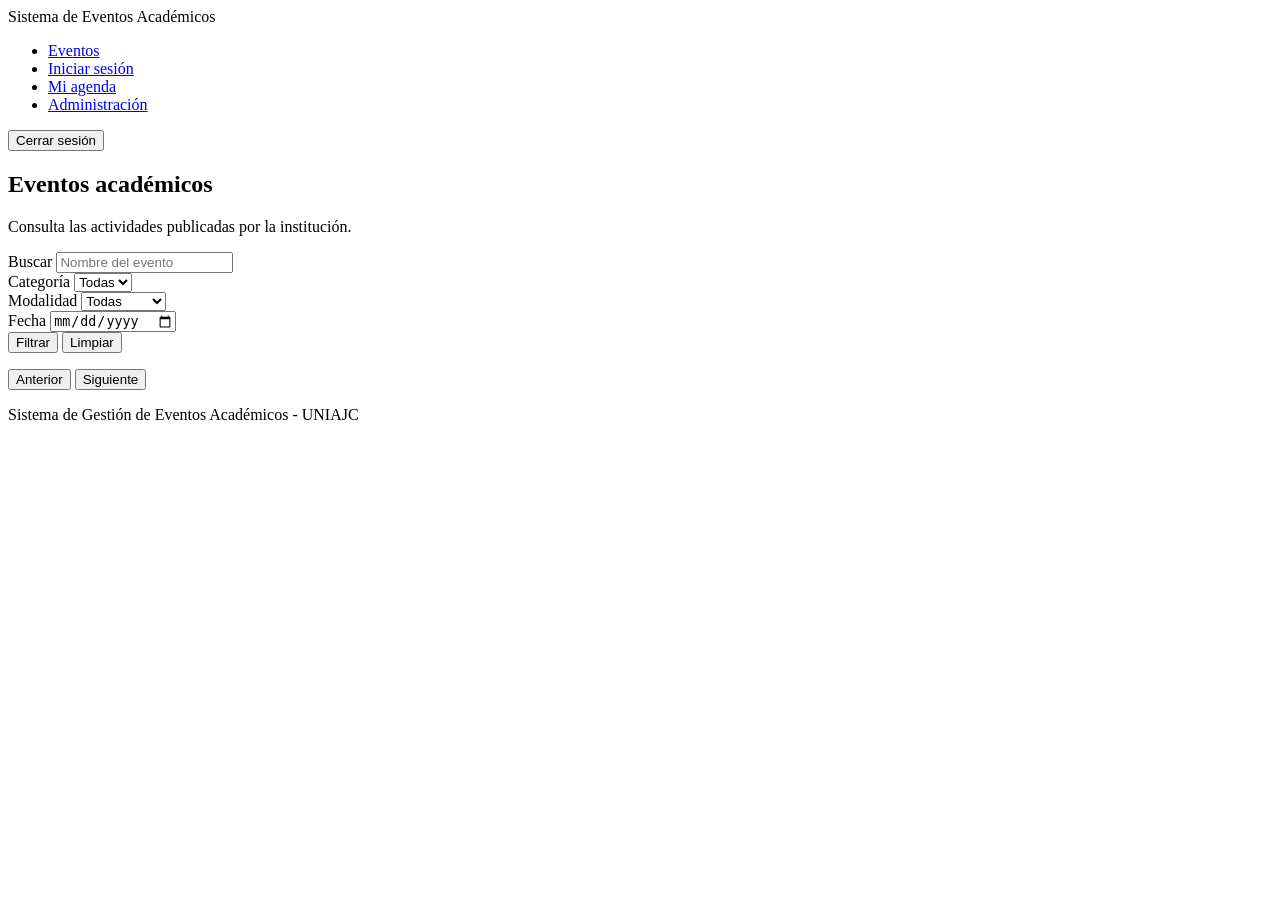
==== html/index.html @ 4174306f "Agregación del HTML de la página index para el catálogo y detalle de eventos" ====
<!DOCTYPE html>
<html lang="es">

<head>
  <meta charset="UTF-8">
  <meta name="viewport" content="width=device-width, initial-scale=1.0">
  <title>Eventos - Sistema de Gestión de Eventos Académicos</title>
  <link rel="stylesheet" href="css/global.css">
</head>


<body>

  <header>
    <div class="marca">
      <span>Sistema de Eventos Académicos</span>
    </div>

    <nav aria-label="Menú principal">
      <ul>
        <li><a href="index.html" aria-current="page">Eventos</a></li>
        <li><a href="login.html">Iniciar sesión</a></li>
        <li><a href="participante.html">Mi agenda</a></li>
        <li><a href="admin.html">Administración</a></li>
      </ul>
    </nav>

    <div class="sesion">
      <span id="nombre-usuario"></span>
      <button type="button" id="btn-salir">Cerrar sesión</button>
    </div>
  </header>

  <main>

    <section id="presentacion">
      <h1>Eventos académicos</h1>
      <p>Consulta las actividades publicadas por la institución.</p>
    </section>

    <section id="catalogo">

      <form id="form-filtros">

        <div class="campo">
          <label for="filtro-texto">Buscar</label>
          <input type="search" id="filtro-texto" name="texto" placeholder="Nombre del evento">
        </div>

        <div class="campo">
          <label for="filtro-categoria">Categoría</label>
          <select id="filtro-categoria" name="categoria">
            <option value="">Todas</option>
          </select>
        </div>

        <div class="campo">
          <label for="filtro-modalidad">Modalidad</label>
          <select id="filtro-modalidad" name="modalidad">
            <option value="">Todas</option>
            <option value="PRESENCIAL">Presencial</option>
            <option value="VIRTUAL">Virtual</option>
          </select>
        </div>

        <div class="campo">
          <label for="filtro-fecha">Fecha</label>
          <input type="date" id="filtro-fecha" name="fecha">
        </div>

        <button type="submit">Filtrar</button>
        <button type="reset" id="btn-limpiar-filtros">Limpiar</button>
      </form>

      <ul id="lista-eventos">
      </ul>



      <div id="catalogo-vacio" hidden>
        <h3>No se encontraron eventos</h3>
        <p>Intenta con otros filtros de búsqueda.</p>
      </div>



      <nav id="paginacion" aria-label="Paginación de eventos">
        <button type="button" id="btn-pagina-anterior">Anterior</button>
        <span id="pagina-actual"></span>
        <button type="button" id="btn-pagina-siguiente">Siguiente</button>
      </nav>

    </section>

    <section id="detalle-evento" hidden>

      <button type="button" id="btn-cerrar-detalle">Volver al catálogo</button>

      <article>
        <h2 id="detalle-titulo"></h2>

        <span id="detalle-categoria" class="categoria"></span>

        <p id="detalle-descripcion"></p>

        <dl id="detalle-datos">
          <dt>Fecha</dt>
          <dd id="detalle-fecha"></dd>

          <dt>Horario</dt>
          <dd id="detalle-horario"></dd>

          <dt>Modalidad</dt>
          <dd id="detalle-modalidad"></dd>

          <dt>Lugar</dt>
          <dd id="detalle-lugar"></dd>

          <dt>Cupos disponibles</dt>
          <dd id="detalle-cupos"></dd>

          <dt>Organizador</dt>
          <dd id="detalle-organizador"></dd>
        </dl>

        <p id="detalle-mensaje" role="alert" hidden></p>

        <button type="button" id="btn-inscribirse">Inscribirme</button>
      </article>

    </section>

  </main>


  <footer>
    <p>Sistema de Gestión de Eventos Académicos - UNIAJC</p>
  </footer>

  <script src="js/script.js"></script>
</body>
</html>
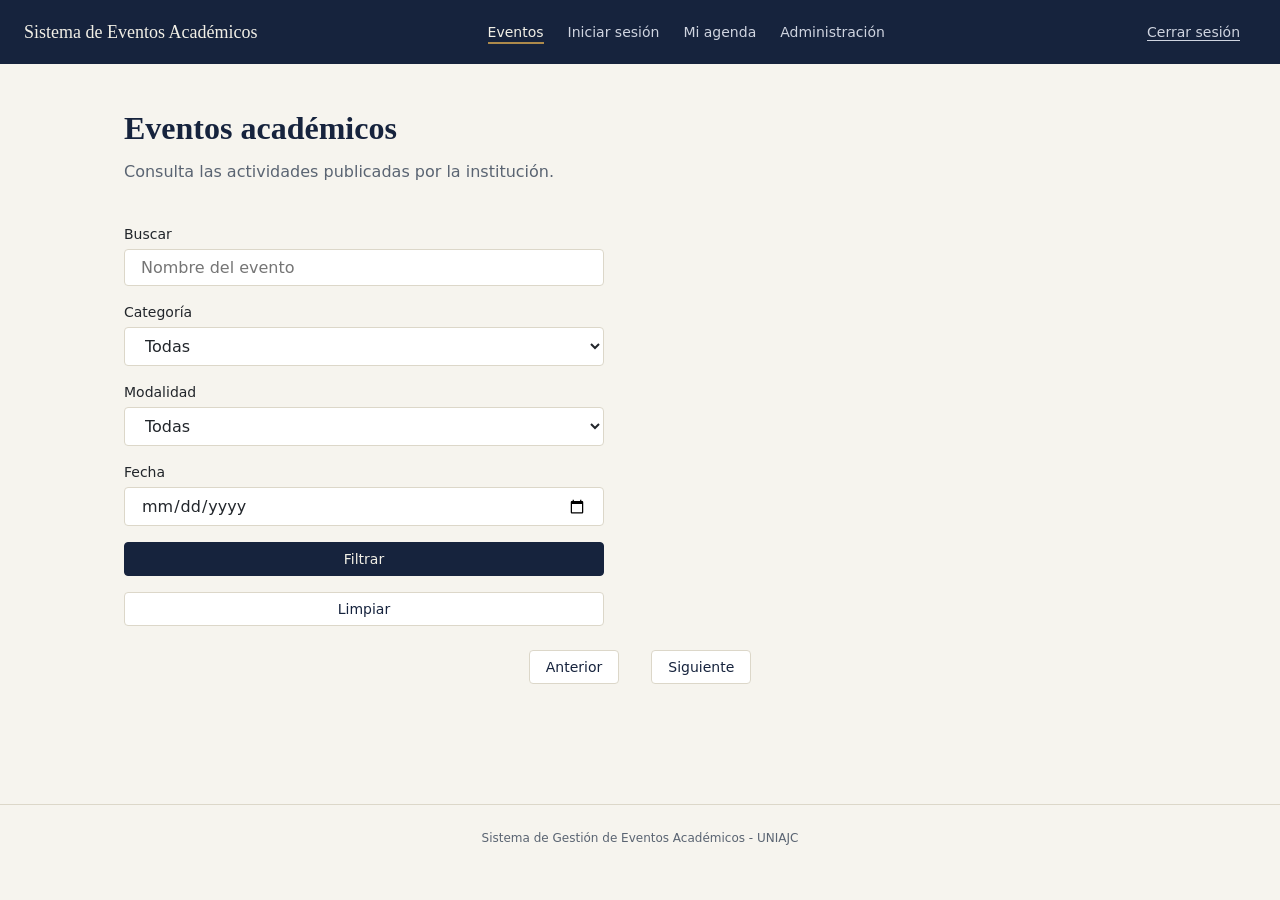
==== commit e0e041cd: "Creación de estilos de pagina participante y correción de referencia css en index" ====
--- a/html/index.html
+++ b/html/index.html
@@ -5,7 +5,8 @@
   <meta charset="UTF-8">
   <meta name="viewport" content="width=device-width, initial-scale=1.0">
   <title>Eventos - Sistema de Gestión de Eventos Académicos</title>
-  <link rel="stylesheet" href="css/global.css">
+  <link rel="stylesheet" href="../css/global.css">
+  <link rel="stylesheet" href="../css/participante.css">
 </head>
 
 
--- a/css/global.css
+++ b/css/global.css
@@ -0,0 +1,485 @@
+:root {
+
+  --color-primario: #16233d;      
+  --color-primario-claro: #2d3f61;
+  --color-acento: #ad8a4b;    
+  --color-acento-fondo: #f1e8d6;
+
+  --color-fondo: #f6f4ee;
+  --color-superficie: #ffffff;
+  --color-borde: #dcd7c9;
+
+  --color-texto: #22262b;
+  --color-texto-suave: #5a6472;
+  --color-texto-claro: #f1efe6;
+
+  --color-exito: #3f7d58;
+  --color-exito-fondo: #e7f1ea;
+  --color-peligro: #a94438;
+  --color-peligro-fondo: #f6e8e6;
+  --color-informativo: #2d5fae;
+  --color-informativo-fondo: #e7edf9;
+  --color-advertencia: #946c1f;
+  --color-advertencia-fondo: #faf1dd;
+
+  --fuente-titulos: "Source Serif 4", Georgia, serif;
+  --fuente-texto: "IBM Plex Sans", system-ui, sans-serif;
+  --fuente-datos: "IBM Plex Mono", monospace;
+
+  --texto-xs: 0.75rem;
+  --texto-sm: 0.875rem;
+  --texto-base: 1rem;
+  --texto-md: 1.125rem;
+  --texto-lg: 1.5rem;
+  --texto-xl: 2rem;
+
+  --espacio-xs: 4px;
+  --espacio-sm: 8px;
+  --espacio-md: 16px;
+  --espacio-lg: 24px;
+  --espacio-xl: 40px;
+
+  --radio-borde: 4px;
+  --radio-borde-circular: 999px;
+  --sombra-suave: 0 1px 2px rgba(22, 35, 61, 0.08);
+  --sombra-media: 0 8px 28px rgba(22, 35, 61, 0.18);
+
+  --ancho-maximo: 1080px;
+  --duracion-transicion: 0.15s;
+}
+
+
+*,
+*::before,
+*::after {
+  box-sizing: border-box;
+}
+
+html {
+  scroll-behavior: smooth;
+}
+
+body {
+  margin: 0;
+  background-color: var(--color-fondo);
+  color: var(--color-texto);
+  font-family: var(--fuente-texto);
+  font-size: var(--texto-base);
+  line-height: 1.5;
+}
+
+h1, h2, h3, h4 {
+  font-family: var(--fuente-titulos);
+  color: var(--color-primario);
+  margin: 0 0 var(--espacio-sm);
+  font-weight: 600;
+}
+
+h1 { font-size: var(--texto-xl); }
+h2 { font-size: var(--texto-lg); }
+h3 { font-size: var(--texto-md); }
+
+p {
+  margin: 0 0 var(--espacio-md);
+  color: var(--color-texto-suave);
+}
+
+a {
+  color: var(--color-primario);
+}
+
+ul, ol {
+  list-style: none;
+  margin: 0;
+  padding: 0;
+}
+
+button {
+  font-family: inherit;
+  cursor: pointer;
+}
+
+[hidden] {
+  display: none !important;
+}
+
+
+header {
+  background-color: var(--color-primario);
+  color: var(--color-texto-claro);
+  display: flex;
+  align-items: center;
+  justify-content: space-between;
+  gap: var(--espacio-lg);
+  flex-wrap: wrap;
+  padding: var(--espacio-md) var(--espacio-lg);
+}
+
+header .marca {
+  font-family: var(--fuente-titulos);
+  font-size: var(--texto-md);
+  color: var(--color-texto-claro);
+}
+
+header nav ul {
+  display: flex;
+  gap: var(--espacio-lg);
+}
+
+header nav a {
+  color: #cfd4e0;
+  text-decoration: none;
+  font-size: var(--texto-sm);
+  padding-bottom: 2px;
+  border-bottom: 2px solid transparent;
+  transition: color var(--duracion-transicion);
+}
+
+header nav a:hover {
+  color: var(--color-texto-claro);
+}
+
+header nav a[aria-current="page"] {
+  color: var(--color-texto-claro);
+  border-bottom-color: var(--color-acento);
+}
+
+header .sesion {
+  display: flex;
+  align-items: center;
+  gap: var(--espacio-md);
+  font-size: var(--texto-sm);
+  color: #cfd4e0;
+}
+
+header .sesion button {
+  background: none;
+  border: none;
+  color: #cfd4e0;
+  text-decoration: underline;
+  text-underline-offset: 3px;
+  font-size: var(--texto-sm);
+}
+
+header .sesion button:hover {
+  color: var(--color-texto-claro);
+}
+
+
+main {
+  max-width: var(--ancho-maximo);
+  margin: 0 auto;
+  padding: var(--espacio-xl) var(--espacio-lg) calc(var(--espacio-xl) * 2);
+}
+
+main > section {
+  margin-bottom: var(--espacio-xl);
+}
+
+
+[role="tablist"] {
+  display: flex;
+  gap: var(--espacio-lg);
+  border-bottom: 1px solid var(--color-borde);
+  margin-bottom: var(--espacio-lg);
+}
+
+[role="tab"] {
+  background: none;
+  border: none;
+  padding: var(--espacio-sm) 0;
+  font-size: var(--texto-base);
+  color: var(--color-texto-suave);
+  border-bottom: 2px solid transparent;
+  transform: translateY(1px);
+}
+
+[role="tab"][aria-selected="true"] {
+  color: var(--color-primario);
+  font-weight: 600;
+  border-bottom-color: var(--color-primario);
+}
+
+
+
+form {
+  display: flex;
+  flex-direction: column;
+  gap: var(--espacio-md);
+  max-width: 480px;
+}
+
+form.form-en-linea {
+  flex-direction: row;
+  flex-wrap: wrap;
+  align-items: flex-end;
+  max-width: none;
+}
+
+.campo {
+  display: flex;
+  flex-direction: column;
+  gap: var(--espacio-xs);
+}
+
+label {
+  font-size: var(--texto-sm);
+  color: var(--color-texto);
+  font-weight: 500;
+}
+
+input,
+select,
+textarea {
+  font-family: inherit;
+  font-size: var(--texto-base);
+  padding: var(--espacio-sm) var(--espacio-md);
+  border: 1px solid var(--color-borde);
+  border-radius: var(--radio-borde);
+  background-color: var(--color-superficie);
+  color: var(--color-texto);
+}
+
+input:focus,
+select:focus,
+textarea:focus,
+button:focus-visible,
+a:focus-visible {
+  outline: 2px solid var(--color-informativo);
+  outline-offset: 2px;
+}
+
+textarea {
+  min-height: 96px;
+  resize: vertical;
+}
+
+.error {
+  font-size: var(--texto-xs);
+  color: var(--color-peligro);
+  min-height: 1em;
+}
+
+[role="alert"] {
+  background-color: var(--color-peligro-fondo);
+  color: var(--color-peligro);
+  padding: var(--espacio-sm) var(--espacio-md);
+  border-radius: var(--radio-borde);
+  font-size: var(--texto-sm);
+}
+
+
+button {
+  font-size: var(--texto-sm);
+  padding: var(--espacio-sm) var(--espacio-md);
+  border-radius: var(--radio-borde);
+  border: 1px solid var(--color-borde);
+  background-color: var(--color-superficie);
+  color: var(--color-primario);
+  transition: border-color var(--duracion-transicion), background-color var(--duracion-transicion);
+}
+
+button:hover {
+  border-color: var(--color-primario);
+}
+
+button[type="submit"],
+button.boton-primario {
+  background-color: var(--color-primario);
+  border-color: var(--color-primario);
+  color: var(--color-texto-claro);
+}
+
+button[type="submit"]:hover,
+button.boton-primario:hover {
+  background-color: var(--color-primario-claro);
+}
+
+button[data-accion="cancelar"],
+button.boton-peligro {
+  color: var(--color-peligro);
+  border-color: var(--color-peligro-fondo);
+}
+
+button[data-accion="cancelar"]:hover,
+button.boton-peligro:hover {
+  background-color: var(--color-peligro-fondo);
+  border-color: var(--color-peligro);
+}
+
+
+#lista-eventos,
+#lista-activas,
+#lista-historial {
+  display: flex;
+  flex-direction: column;
+  gap: var(--espacio-md);
+}
+
+#lista-eventos > li,
+#lista-activas > li,
+#lista-historial > li {
+  background-color: var(--color-superficie);
+  border: 1px solid var(--color-borde);
+  border-left: 3px solid var(--color-primario);
+  border-radius: var(--radio-borde);
+  padding: var(--espacio-md) var(--espacio-lg);
+  box-shadow: var(--sombra-suave);
+  display: flex;
+  justify-content: space-between;
+  align-items: center;
+  gap: var(--espacio-md);
+  flex-wrap: wrap;
+}
+
+.categoria {
+  display: inline-block;
+  font-family: var(--fuente-datos);
+  font-size: var(--texto-xs);
+  color: var(--color-acento);
+  background-color: var(--color-acento-fondo);
+  border-radius: var(--radio-borde);
+  padding: 2px var(--espacio-sm);
+}
+
+.estado {
+  font-size: var(--texto-xs);
+  font-weight: 600;
+  padding: 2px var(--espacio-md);
+  border-radius: var(--radio-borde-circular);
+  background-color: var(--color-informativo-fondo);
+  color: var(--color-informativo);
+}
+
+.acciones {
+  display: flex;
+  gap: var(--espacio-sm);
+}
+
+
+[id^="vacio-"],
+#catalogo-vacio {
+  text-align: center;
+  padding: var(--espacio-xl);
+  border: 1px dashed var(--color-borde);
+  border-radius: var(--radio-borde);
+  color: var(--color-texto-suave);
+}
+
+
+#detalle-evento dl {
+  display: grid;
+  grid-template-columns: max-content 1fr;
+  gap: var(--espacio-sm) var(--espacio-lg);
+}
+
+#detalle-evento dt {
+  color: var(--color-texto-suave);
+  font-size: var(--texto-sm);
+}
+
+#detalle-evento dd {
+  margin: 0;
+  color: var(--color-texto);
+}
+
+
+table {
+  width: 100%;
+  border-collapse: collapse;
+  background-color: var(--color-superficie);
+  border: 1px solid var(--color-borde);
+  border-radius: var(--radio-borde);
+  overflow: hidden;
+}
+
+thead {
+  background-color: var(--color-fondo);
+}
+
+th, td {
+  text-align: left;
+  padding: var(--espacio-sm) var(--espacio-md);
+  border-bottom: 1px solid var(--color-borde);
+  font-size: var(--texto-sm);
+}
+
+th {
+  color: var(--color-texto-suave);
+  font-weight: 600;
+  font-size: var(--texto-xs);
+  text-transform: uppercase;
+  letter-spacing: 0.03em;
+}
+
+tbody tr:last-child td {
+  border-bottom: none;
+}
+
+tbody tr:hover {
+  background-color: var(--color-fondo);
+}
+
+
+dialog {
+  border: none;
+  border-radius: var(--radio-borde);
+  padding: var(--espacio-lg);
+  max-width: 480px;
+  width: 90%;
+  box-shadow: var(--sombra-media);
+  background-color: var(--color-superficie);
+}
+
+dialog::backdrop {
+  background-color: rgba(22, 35, 61, 0.45);
+}
+
+.dialogo-acciones {
+  display: flex;
+  justify-content: flex-end;
+  gap: var(--espacio-sm);
+  margin-top: var(--espacio-md);
+}
+
+
+#indicadores {
+  display: flex;
+  gap: var(--espacio-xl);
+  flex-wrap: wrap;
+}
+
+.indicador {
+  display: flex;
+  flex-direction: column;
+}
+
+.indicador .valor {
+  font-family: var(--fuente-titulos);
+  font-size: var(--texto-xl);
+  color: var(--color-primario);
+  line-height: 1;
+}
+
+.indicador .etiqueta {
+  font-size: var(--texto-xs);
+  color: var(--color-texto-suave);
+}
+
+
+#paginacion {
+  display: flex;
+  align-items: center;
+  justify-content: center;
+  gap: var(--espacio-md);
+  margin-top: var(--espacio-lg);
+}
+
+
+footer {
+  text-align: center;
+  padding: var(--espacio-lg);
+  border-top: 1px solid var(--color-borde);
+  color: var(--color-texto-suave);
+  font-size: var(--texto-xs);
+}
--- a/css/participante.css
+++ b/css/participante.css
@@ -0,0 +1,105 @@
+#saludo {
+  display: flex;
+  justify-content: space-between;
+  align-items: flex-end;
+  gap: var(--espacio-lg);
+  flex-wrap: wrap;
+  padding-bottom: var(--espacio-lg);
+  border-bottom: 1px solid var(--color-borde);
+}
+
+#saludo p {
+  margin-bottom: 0;
+}
+
+#resumen {
+  display: flex;
+  gap: var(--espacio-xl);
+  margin-top: var(--espacio-md);
+}
+
+#resumen .indicador .valor {
+  font-size: var(--texto-lg);
+}
+
+#lista-activas > li,
+#lista-historial > li {
+  padding-left: 0;
+  overflow: hidden;
+}
+
+.fecha {
+  display: flex;
+  flex-direction: column;
+  align-items: center;
+  justify-content: center;
+  min-width: 64px;
+  padding: var(--espacio-sm) var(--espacio-md);
+  border-right: 1px solid var(--color-borde);
+  font-family: var(--fuente-datos);
+  color: var(--color-primario);
+}
+
+.fecha .dia {
+  font-size: var(--texto-lg);
+  font-weight: 600;
+  line-height: 1;
+}
+
+.fecha .mes {
+  font-size: var(--texto-xs);
+  color: var(--color-texto-suave);
+  text-transform: uppercase;
+}
+
+.detalle {
+  flex: 1;
+}
+
+.meta {
+  font-size: var(--texto-sm);
+  color: var(--color-texto-suave);
+  margin-bottom: var(--espacio-xs);
+}
+
+
+
+
+
+.inscripcion[data-estado="ACTIVA"] {
+  border-left-color: var(--color-primario);
+}
+
+.inscripcion[data-estado="CANCELADA"] {
+  border-left-color: var(--color-peligro);
+  opacity: 0.75;
+}
+
+.inscripcion[data-estado="ASISTIO"] {
+  border-left-color: var(--color-exito);
+}
+
+.inscripcion[data-estado="NO_ASISTIO"] {
+  border-left-color: var(--color-texto-suave);
+  opacity: 0.85;
+}
+
+.estado[data-estado="ACTIVA"] {
+  color: var(--color-informativo);
+  background-color: var(--color-informativo-fondo);
+}
+
+.estado[data-estado="CANCELADA"] {
+  color: var(--color-peligro);
+  background-color: var(--color-peligro-fondo);
+}
+
+.estado[data-estado="ASISTIO"] {
+  color: var(--color-exito);
+  background-color: var(--color-exito-fondo);
+}
+
+.estado[data-estado="NO_ASISTIO"] {
+  color: var(--color-texto-suave);
+  background-color: var(--color-fondo);
+}
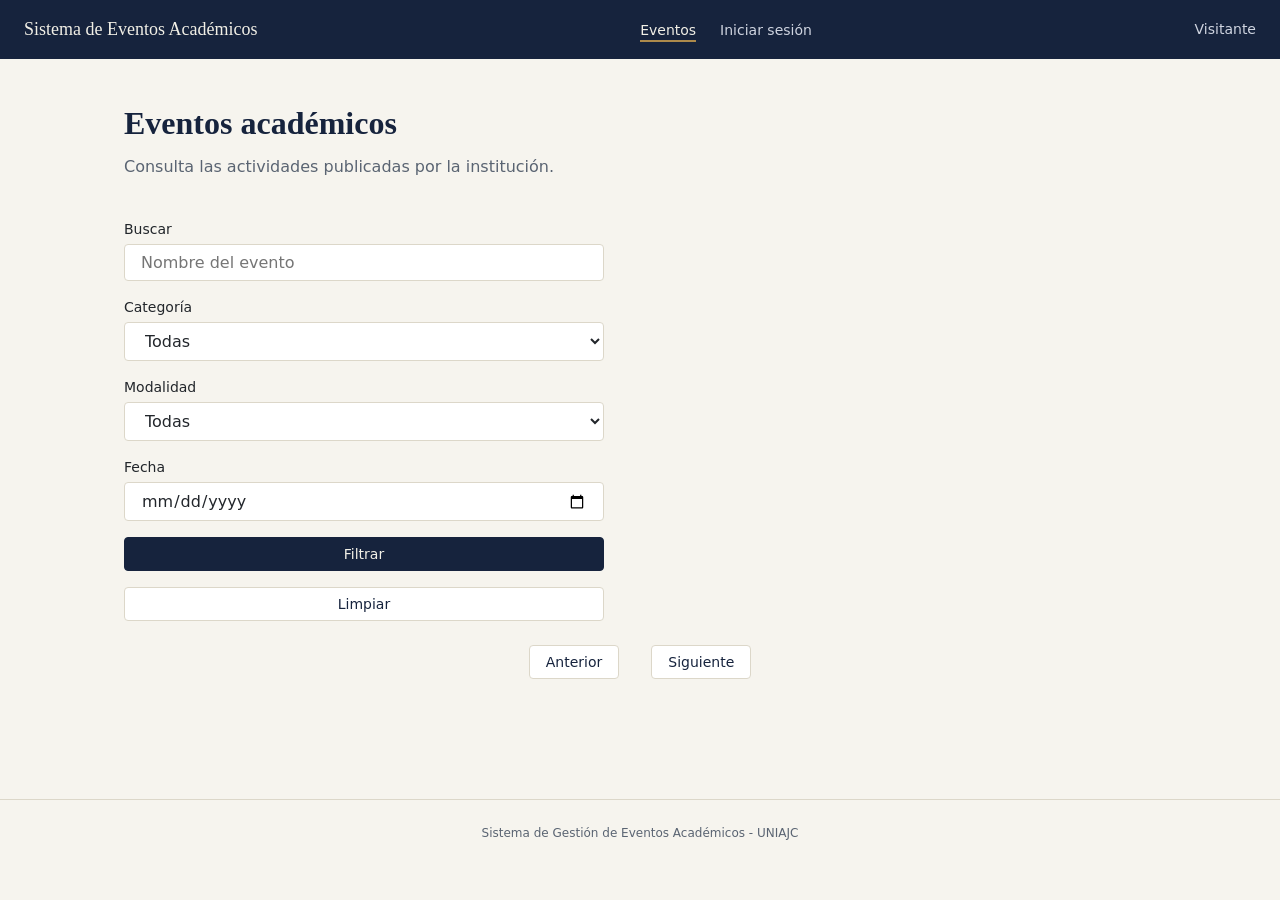
==== commit 98e16d7f: "Creación de logica de JavaScript, Terminacion de HTML" ====
--- a/html/index.html
+++ b/html/index.html
@@ -101,6 +101,7 @@
         <h2 id="detalle-titulo"></h2>
 
         <span id="detalle-categoria" class="categoria"></span>
+        <span id="detalle-estado" class="estado"></span>
 
         <p id="detalle-descripcion"></p>
 
@@ -138,6 +139,8 @@
     <p>Sistema de Gestión de Eventos Académicos - UNIAJC</p>
   </footer>
 
-  <script src="js/script.js"></script>
+  <script src="../js/datos.js"></script>
+  <script src="../js/sesion.js"></script>
+  <script src="../js/script.js"></script>
 </body>
 </html>
--- a/css/global.css
+++ b/css/global.css
@@ -1,8 +1,8 @@
 :root {
 
-  --color-primario: #16233d;      
+  --color-primario: #16233d;
   --color-primario-claro: #2d3f61;
-  --color-acento: #ad8a4b;    
+  --color-acento: #ad8a4b;
   --color-acento-fondo: #f1e8d6;
 
   --color-fondo: #f6f4ee;
@@ -475,7 +475,6 @@
   margin-top: var(--espacio-lg);
 }
 
-
 footer {
   text-align: center;
   padding: var(--espacio-lg);
@@ -483,3 +482,73 @@
   color: var(--color-texto-suave);
   font-size: var(--texto-xs);
 }
+
+
+[role="status"] {
+  background-color: var(--color-exito-fondo);
+  color: var(--color-exito);
+  padding: var(--espacio-sm) var(--espacio-md);
+  border-radius: var(--radio-borde);
+  font-size: var(--texto-sm);
+}
+
+.insignia-rol {
+  display: inline-block;
+  font-size: var(--texto-xs);
+  font-weight: 600;
+  padding: 2px var(--espacio-sm);
+  border-radius: var(--radio-borde-circular);
+  background-color: var(--color-acento-fondo);
+  color: var(--color-acento);
+  margin-left: var(--espacio-xs);
+}
+
+input:disabled,
+select:disabled,
+textarea:disabled,
+button:disabled {
+  opacity: 0.55;
+  cursor: not-allowed;
+}
+
+.estado[data-estado="BORRADOR"] {
+  background-color: var(--color-advertencia-fondo);
+  color: var(--color-advertencia);
+}
+
+.estado[data-estado="PUBLICADO"] {
+  background-color: var(--color-exito-fondo);
+  color: var(--color-exito);
+}
+
+.estado[data-estado="CERRADO"] {
+  background-color: var(--color-advertencia-fondo);
+  color: var(--color-advertencia);
+}
+
+.estado[data-estado="CANCELADO"] {
+  background-color: var(--color-peligro-fondo);
+  color: var(--color-peligro);
+}
+
+.estado[data-estado="FINALIZADO"] {
+  background-color: var(--color-fondo);
+  color: var(--color-texto-suave);
+}
+
+.cupos-agotados {
+  color: var(--color-peligro);
+  font-weight: 600;
+}
+
+.texto-ayuda {
+  font-size: var(--texto-xs);
+  color: var(--color-texto-suave);
+  margin-top: calc(var(--espacio-xs) * -1);
+  margin-bottom: var(--espacio-sm);
+}
+
+.mensaje-exito {
+  background-color: var(--color-exito-fondo) !important;
+  color: var(--color-exito) !important;
+}
--- a/css/participante.css
+++ b/css/participante.css
@@ -102,4 +102,4 @@
 .estado[data-estado="NO_ASISTIO"] {
   color: var(--color-texto-suave);
   background-color: var(--color-fondo);
-}+}
